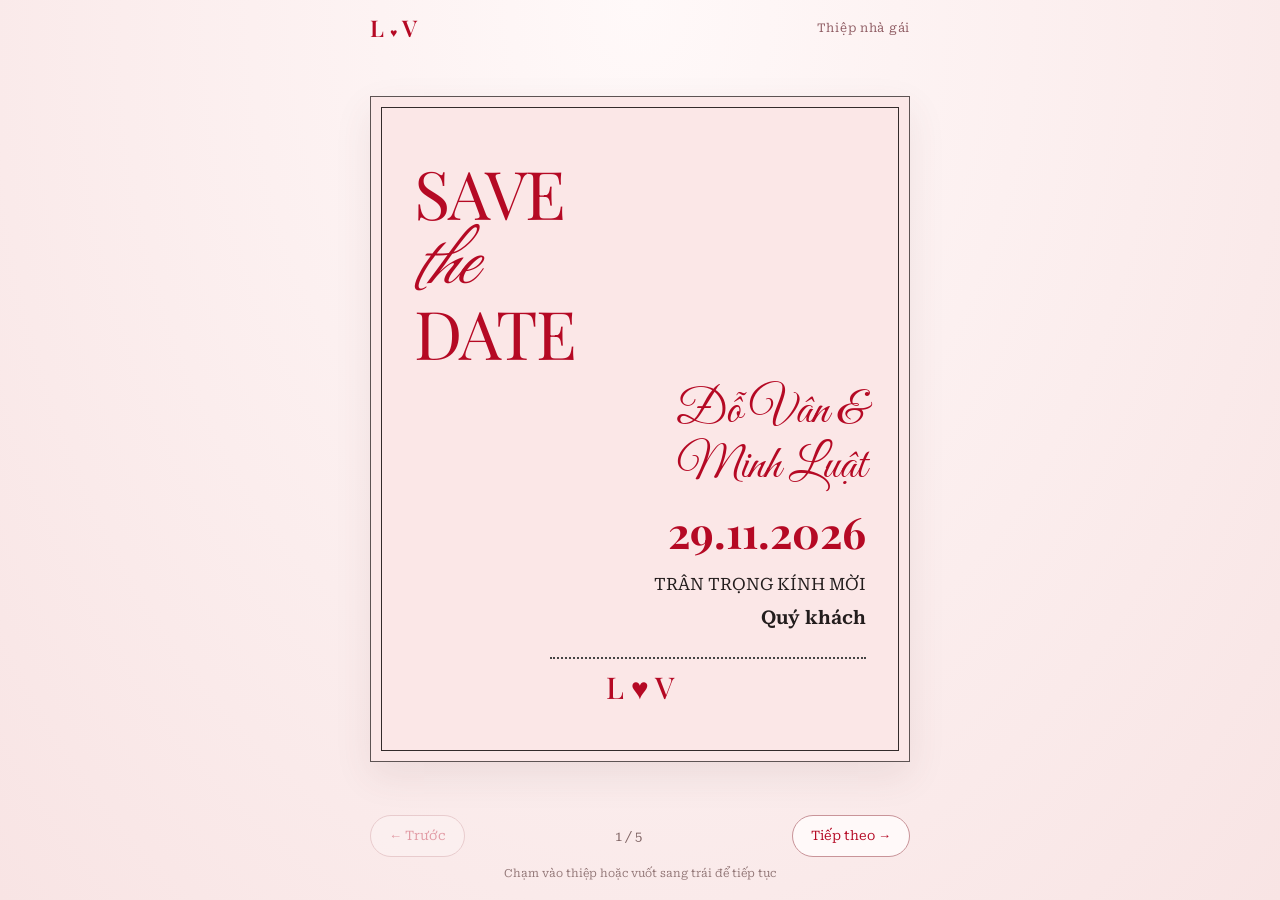
==== nha-gai.html @ 681105d7 "Add files via upload" ====
<!doctype html><html lang="vi"><head><meta charset="utf-8"><meta name="viewport" content="width=device-width,initial-scale=1"><meta name="theme-color" content="#fff5f4"><title>Thiệp cưới Minh Luật & Đỗ Vân</title><link rel="preconnect" href="https://fonts.googleapis.com"><link rel="preconnect" href="https://fonts.gstatic.com" crossorigin><link href="https://fonts.googleapis.com/css2?family=Great+Vibes&family=Playfair+Display:wght@400;500;600;700&family=Roboto+Serif:wght@400;500;600&display=swap" rel="stylesheet"><link rel="stylesheet" href="./style.css?v=5"><meta name="wedding-side" content="gai"></head><body><main class="app"><header class="toolbar"><a class="brand" href="./index.html">L <span>♥</span> V</a><span class="family-label" id="familyLabel"></span></header><div class="scene" id="scene" tabindex="0" role="button" aria-label="Chạm để mở thiệp"><section class="view" id="view" aria-live="polite"></section></div><footer class="controls"><button id="prev">← Trước</button><span id="counter">1 / 5</span><button id="next">Tiếp theo →</button></footer><p class="hint">Chạm vào thiệp hoặc vuốt sang trái để tiếp tục</p></main><script src="./script.js?v=5"></script></body></html>
---- style.css ----
:root{--red:#b50924;--pink:#fbe7e7;--ink:#231d1d;--paper:#fffdfb}*{box-sizing:border-box}html,body{margin:0;min-height:100%;font-family:'Roboto Serif',Georgia,serif;color:var(--ink)}body{background:radial-gradient(ellipse at top,#fff9f9 0%,#f8e4e4 100%)}button{font:inherit;cursor:pointer}.app{min-height:100dvh;display:flex;flex-direction:column;align-items:center;padding:12px 12px 20px}.toolbar{width:min(100%,540px);display:flex;align-items:center;justify-content:space-between;gap:12px;margin-bottom:12px}.brand{font:600 23px 'Playfair Display',serif;color:var(--red)}.brand span{font-size:12px}.side-switch{display:flex;background:#fff;border:1px solid #e5c6c6;border-radius:30px;padding:3px}.side-switch button{border:0;background:transparent;padding:8px 14px;border-radius:24px;font-size:12px}.side-switch button.active{background:var(--red);color:white}.scene{flex:1;width:min(100%,540px);min-height:0;display:grid;place-items:center;outline:none;perspective:1100px}.view{width:100%;height:min(74dvh,760px);min-height:460px;position:relative;display:grid;place-items:center;animation:appear .55s ease both}@keyframes appear{from{opacity:0;transform:translateY(14px) scale(.98)}to{opacity:1;transform:none}}.card{position:relative;width:100%;height:100%;overflow:hidden;border:1px solid #5d5353;background:var(--paper);box-shadow:0 14px 35px #653d3d18;padding:clamp(20px,6%,40px)}.card:after{content:'';position:absolute;inset:10px;border:1px solid #332b2b;pointer-events:none}.cover{background:var(--pink);display:flex;flex-direction:column;justify-content:space-between;padding:12% 8% 10%;text-align:center}.save{font-family:'Playfair Display',serif;font-size:clamp(35px,9vw,67px);line-height:.94;color:var(--red);align-self:flex-start;text-align:left;letter-spacing:-2px}.save em{font-family:'Great Vibes',cursive;font-weight:400;font-size:1.15em;letter-spacing:0}.cover-middle{align-self:flex-end;text-align:right;width:100%;margin-top:20px}.names-script{font:clamp(35px,8vw,60px) 'Great Vibes',cursive;color:var(--red);line-height:1.15}.cover-date{font:700 clamp(29px,7vw,48px) 'Playfair Display',serif;color:var(--red);margin:8px 0 14px}.invite-label{font-size:clamp(12px,3vw,17px)}.dotted{border-bottom:2px dotted #444;width:70%;margin:28px 0 0 auto}.monogram{font:500 30px 'Playfair Display',serif;color:var(--red)}.opened{width:100%;height:78%;position:relative;display:grid;place-items:end center}.envelope-back{position:absolute;inset:24% 3% 5%;background:#f4cfd0;border:1px solid #c68e93;box-shadow:0 14px 30px #75484826}.envelope-back:before{content:'';position:absolute;top:-29%;left:0;width:100%;height:52%;background:#f9dddd;clip-path:polygon(0 100%,50% 0,100% 100%);border-bottom:1px solid #c68e93;animation:flap 1s ease both;transform-origin:bottom}@keyframes flap{from{transform:rotateX(170deg)}to{transform:rotateX(0)}}.stack{position:absolute;width:67%;height:72%;top:1%;left:16.5%}.mini{position:absolute;width:100%;height:100%;border:1px solid #cba9a9;background:white;box-shadow:0 6px 12px #4d202026;display:flex;flex-direction:column;align-items:center;justify-content:center;gap:18px;color:var(--red)}.mini:nth-child(1){transform:rotate(-10deg) translate(-18px,16px)}.mini:nth-child(2){transform:rotate(7deg) translate(17px,8px);background:var(--pink)}.mini:nth-child(3){transform:rotate(0);background:#fffafa}.mini b{font:700 28px 'Playfair Display',serif}.mini span{font:35px 'Great Vibes',cursive}.envelope-front{position:absolute;inset:53% 3% 5%;background:#f9dddd;clip-path:polygon(0 0,50% 52%,100% 0,100% 100%,0 100%);border-bottom:1px solid #d7a3a3}.opened-caption{position:absolute;bottom:0;color:#8b4545;font-size:12px}.ceremony{background:var(--pink);display:flex;flex-direction:column;justify-content:flex-end;gap:clamp(12px,3vh,30px);padding:10% 9% 12%}.double-happiness{position:absolute;right:-10%;top:-10%;font-family:serif;font-size:clamp(220px,75vw,450px);line-height:1;color:#fff;opacity:.93;pointer-events:none}.ceremony>*:not(.double-happiness){z-index:1}.eyebrow{font-size:clamp(15px,3.7vw,24px);font-weight:700;letter-spacing:1px}.couple-large{font:600 clamp(43px,10vw,76px)/1.2 'Playfair Display',serif;color:var(--red);text-transform:uppercase;overflow-wrap:break-word}.detail{font-size:clamp(13px,3.4vw,21px);line-height:1.65;letter-spacing:.4px}.detail strong{font-weight:700}.detail .address{font-size:.94em}.reception{display:flex;flex-direction:column;justify-content:space-around;align-items:center;text-align:center;gap:8px;padding:9% 7%}.reception .names-script{font-size:clamp(44px,10vw,74px)}.reception .date-big{font:700 clamp(38px,9vw,65px) 'Playfair Display',serif;color:var(--red)}.reception p{margin:0;font-size:clamp(13px,3vw,19px);line-height:1.55}.reception .venue{font:700 clamp(32px,8vw,55px) 'Playfair Display',serif;color:var(--red)}.reception .script-note{font:clamp(26px,6vw,43px) 'Great Vibes',cursive;color:var(--red)}.parents{display:grid;grid-template-columns:1fr 1fr;gap:10px;width:100%;margin-top:6px}.parents p{font-size:clamp(11px,2.6vw,16px);line-height:1.6}.qr-card{display:flex;flex-direction:column;justify-content:center;align-items:center;text-align:center;gap:22px;background:var(--pink)}.qr-card h2{font:600 clamp(30px,7vw,48px) 'Playfair Display',serif;color:var(--red);margin:0}.qr-card img{width:min(55%,230px);aspect-ratio:1;background:white;padding:10px}.qr-card p{line-height:1.7;font-size:clamp(13px,3vw,18px);margin:0}.map-link{display:inline-block;background:var(--red);color:#fff;text-decoration:none;padding:13px 22px;border-radius:30px;font-size:14px}.controls{display:flex;align-items:center;justify-content:space-between;width:min(100%,540px);padding:12px 0 0;gap:10px}.controls button{border:1px solid #c99499;background:#fff9f9;color:var(--red);border-radius:30px;padding:12px 18px;font-size:13px}.controls button:disabled{opacity:.35;cursor:default}.controls span{font-size:13px;color:#7e6262}.hint{font-size:11px;color:#927676;text-align:center;margin:10px 0 0}@media(max-width:420px){.app{padding:8px 9px 14px}.toolbar{margin-bottom:8px}.view{height:min(76dvh,680px);min-height:420px}.card{padding:22px}.cover{padding:14% 8% 11%}.ceremony{padding:12% 8%}.reception{padding:11% 6%}.reception p{font-size:12px}.parents p{font-size:11px}.dotted{margin-top:16px}.reception .names-script{font-size:48px}.reception .date-big{font-size:43px}.reception .venue{font-size:37px}}@media(max-height:720px){.view{height:72dvh;min-height:390px}.ceremony{gap:10px}.reception{gap:3px}.reception .names-script{font-size:42px}.reception .date-big{font-size:38px}.reception .venue{font-size:32px}.reception .script-note{font-size:26px}}

/* V2: chữ thanh thoát, gọn hơn trên mọi kích thước */
.brand{text-decoration:none}.family-label{font-size:12px;color:#8e5b62;letter-spacing:.06em}
.ceremony{gap:clamp(10px,2.4vh,22px)}.eyebrow{font-size:clamp(14px,3.2vw,19px)}
.couple-large{font-size:clamp(35px,8.2vw,61px);line-height:1.24;font-weight:500;letter-spacing:-.025em}
.detail{font-size:clamp(12px,2.8vw,17px);line-height:1.75;letter-spacing:0}
.reception .names-script{font-size:clamp(37px,8vw,60px)}
.reception p{font-size:clamp(11px,2.5vw,15px);line-height:1.55}
.reception .date-big{font-size:clamp(32px,7vw,50px)}
.reception .venue{font-size:clamp(28px,6.5vw,45px)}
.reception .script-note{font-size:clamp(24px,5vw,35px)}
.parents p{font-size:clamp(10px,2.2vw,13px)}
.guest-name{margin-top:12px;font-size:clamp(14px,3vw,19px);font-weight:600;overflow-wrap:anywhere}
.guest-reception{font-weight:600;color:var(--red);overflow-wrap:anywhere}
@media(max-width:420px){.couple-large{font-size:clamp(33px,9vw,42px)}.detail{font-size:12px}.reception p{font-size:11px}.reception .names-script{font-size:39px}.reception .date-big{font-size:34px}.reception .venue{font-size:31px}.parents p{font-size:10px}}
/* Trang quản lý tạo link */
.home-body{background:linear-gradient(160deg,#fffafa,#f8e5e5);min-height:100dvh}
.dashboard{width:min(100% - 28px,720px);margin:0 auto;padding:42px 0 50px}
.dashboard-top{text-align:center;margin-bottom:32px}.tiny-label{font-size:11px;letter-spacing:.26em;color:#8d6b6b}
.dashboard-top h1{font:500 clamp(30px,7vw,50px) 'Playfair Display',serif;color:var(--red);margin:12px 0}.dashboard-top h1 span{font:45px 'Great Vibes',cursive}
.dashboard-top p{letter-spacing:.2em;color:#80686a}.panel{border:1px solid #ecd3d3;background:#fffdfcf0;border-radius:16px;padding:clamp(20px,5vw,32px);margin-bottom:18px;box-shadow:0 10px 30px #673c3c0a}
.panel h2{font:600 23px 'Playfair Display',serif;margin:0 0 9px}.sub{font-size:13px;line-height:1.7;color:#745e5e;margin:0 0 24px}
.panel label{display:block;font-size:13px;font-weight:600;margin:17px 0 8px}.panel select,.panel textarea{width:100%;border:1px solid #e5c8c8;border-radius:9px;background:#fff;padding:12px 14px;color:#302626;font:14px/1.6 'Roboto Serif',serif;outline-color:#bc7c87}.panel textarea{resize:vertical;min-height:115px}
.button-row{display:flex;gap:9px;flex-wrap:wrap;margin-top:18px}.button-row button,.result-row button{border:1px solid #c68d95;background:#fff;border-radius:9px;color:var(--red);padding:11px 14px;font-size:12px}.button-row .primary{background:var(--red);color:white}.button-row button:disabled{opacity:.4;cursor:not-allowed}
.results{margin-top:18px}.result-row{border-top:1px solid #f1e2e2;padding:13px 0;display:flex;gap:10px;justify-content:space-between;align-items:center}.result-row strong{font-size:13px;display:block;margin-bottom:5px}.result-row a{font-size:11px;overflow-wrap:anywhere;color:#9e2335;text-decoration:none}.result-row button{flex-shrink:0}.quick-links{display:grid;grid-template-columns:1fr 1fr;gap:12px;margin-top:18px}.quick-links a{text-align:center;padding:14px 8px;border:1px solid #e5b9bf;border-radius:10px;text-decoration:none;color:var(--red);font-size:13px}.footnote{font-size:11px;color:#8d7272;line-height:1.8;text-align:center}
@media(max-width:480px){.dashboard{padding-top:25px}.result-row{align-items:flex-start}.result-row button{padding:9px}.quick-links{grid-template-columns:1fr}}

/* V3: tên tách dòng, nội dung tiệc không bị tràn, thiệp trong phong bì có chuyển động */
.cover-names{display:flex;flex-direction:column;align-items:flex-end;gap:0;font-size:clamp(33px,7vw,51px);line-height:1.02;white-space:nowrap}.cover-names .name-amp{font-family:'Playfair Display',serif;font-size:.43em;line-height:1.1;margin:0 30% 0 0}.cover-middle{margin-top:10px}.cover-date{font-size:clamp(28px,6vw,43px)}
.mini{overflow:hidden;gap:10px;animation:cardFloat 3.8s ease-in-out infinite alternate;transition:filter .3s}.mini:nth-child(1){animation-delay:-1.4s}.mini:nth-child(2){animation-delay:-.7s}.mini:nth-child(3){animation-delay:0s}.mini:after{content:'✦';position:absolute;right:13px;top:14px;color:#cfadb0;font-size:22px;opacity:.5;animation:twinkle 2.6s ease-in-out infinite alternate}.mini-kicker{font-size:clamp(9px,2vw,12px);letter-spacing:.15em;color:#b9818b;opacity:.72}.mini b{font-size:clamp(21px,5vw,29px)}.mini span{font-size:clamp(25px,6vw,36px)}.mini-detail{font-size:clamp(8px,1.8vw,11px);color:#b7858b;opacity:.65;text-align:center;padding:0 8px}.mini-qr{background:#fff9f8}.mini-party{background:#fff0f0}.mini-ceremony{background:#fffafa}@keyframes cardFloat{from{translate:0 0}to{translate:0 -10px}}@keyframes twinkle{from{opacity:.15;transform:scale(.7)}to{opacity:.8;transform:scale(1.1)}}
.reception{padding:8% 7% 9%;gap:clamp(3px,1vh,8px)}.reception .names-script{font-size:clamp(31px,6.5vw,49px);line-height:1.12}.reception p{font-size:clamp(10px,2.1vw,13px);line-height:1.4}.reception .date-big{font-size:clamp(31px,6vw,44px)}.reception .venue{font-size:clamp(27px,5.6vw,40px)}.reception .script-note{font-size:clamp(24px,4.8vw,34px);line-height:1.1}.parents{gap:12px;margin-top:4px;align-items:start}.parents p{font-size:clamp(9px,1.9vw,12px);line-height:1.45;overflow-wrap:break-word}.parents strong{display:inline-block;margin-bottom:4px}.reception .dotted{margin-top:3px!important}
@media(max-width:420px){.cover-names{font-size:clamp(30px,8vw,39px)}.cover-names .name-amp{font-size:.4em}.reception{padding:8% 6%;gap:3px}.reception .names-script{font-size:clamp(29px,8vw,37px)}.reception p{font-size:clamp(9px,2.6vw,11px);line-height:1.35}.reception .date-big{font-size:clamp(29px,8vw,36px)}.reception .venue{font-size:clamp(26px,7vw,32px)}.reception .script-note{font-size:clamp(23px,6vw,29px)}.parents p{font-size:clamp(8px,2.25vw,10px)}.mini-detail{font-size:8px}}
@media(max-height:740px){.reception{gap:2px;padding:7% 6%}.reception p{font-size:10px}.reception .names-script{font-size:34px}.reception .date-big{font-size:33px}.reception .venue{font-size:29px}.reception .script-note{font-size:25px}.parents p{font-size:9px}}
@media(prefers-reduced-motion:reduce){.mini,.mini:after{animation:none}}

/* V5: each full name occupies exactly one line on the envelope */
.cover .cover-names{display:flex;flex-direction:column;align-items:flex-end;gap:0;width:100%;font-size:clamp(29px,6.6vw,47px);line-height:1.17;white-space:normal;}
.cover .cover-name-line{display:block;white-space:nowrap;max-width:100%;font-family:'Great Vibes',cursive;}
@media(max-width:420px){.cover .cover-names{font-size:clamp(26px,7.4vw,35px);}}
@media(max-width:350px){.cover .cover-names{font-size:26px;}}
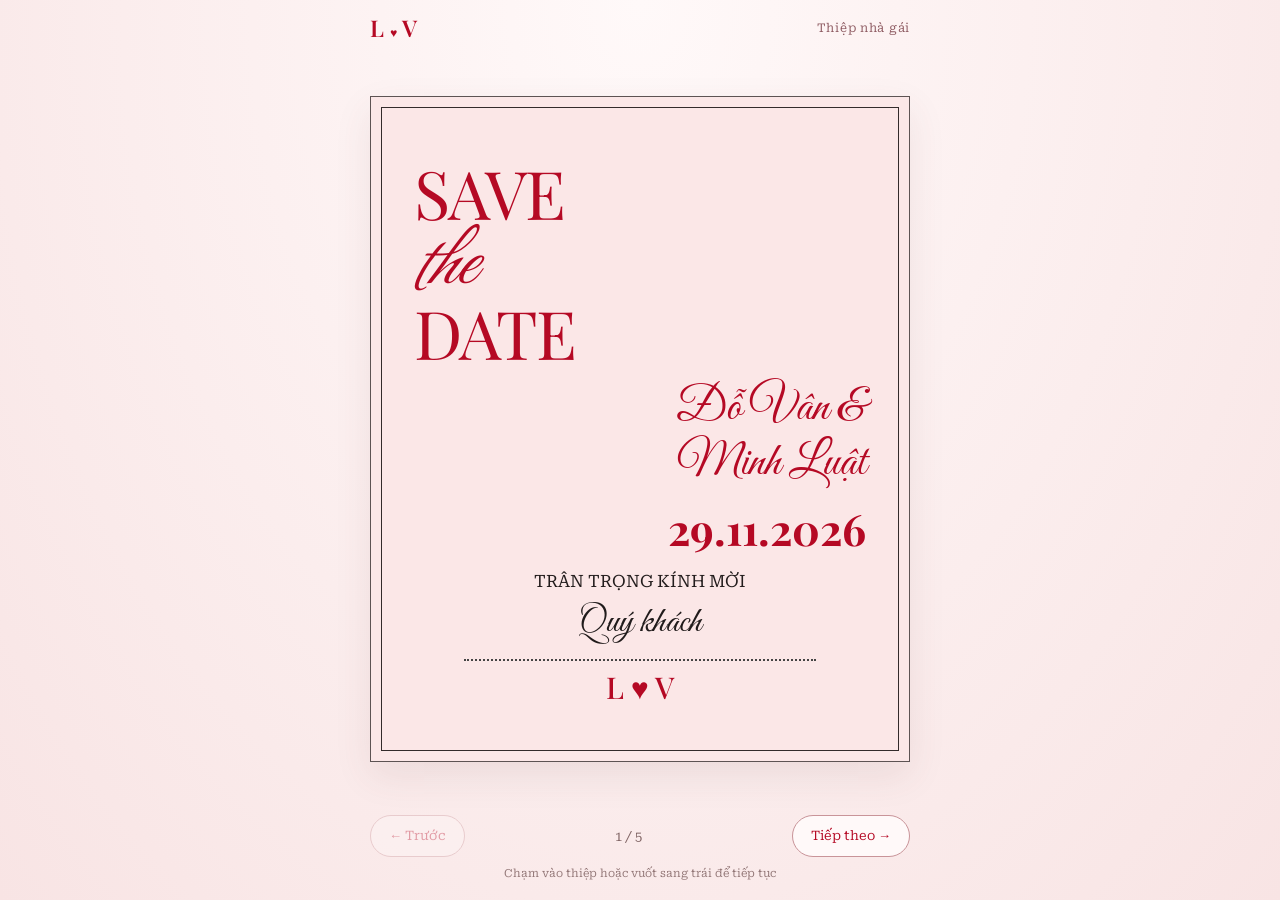
==== commit ec5f93d3: "Add files via upload" ====
--- a/nha-gai.html
+++ b/nha-gai.html
@@ -1 +1 @@
-<!doctype html><html lang="vi"><head><meta charset="utf-8"><meta name="viewport" content="width=device-width,initial-scale=1"><meta name="theme-color" content="#fff5f4"><title>Thiệp cưới Minh Luật & Đỗ Vân</title><link rel="preconnect" href="https://fonts.googleapis.com"><link rel="preconnect" href="https://fonts.gstatic.com" crossorigin><link href="https://fonts.googleapis.com/css2?family=Great+Vibes&family=Playfair+Display:wght@400;500;600;700&family=Roboto+Serif:wght@400;500;600&display=swap" rel="stylesheet"><link rel="stylesheet" href="./style.css?v=5"><meta name="wedding-side" content="gai"></head><body><main class="app"><header class="toolbar"><a class="brand" href="./index.html">L <span>♥</span> V</a><span class="family-label" id="familyLabel"></span></header><div class="scene" id="scene" tabindex="0" role="button" aria-label="Chạm để mở thiệp"><section class="view" id="view" aria-live="polite"></section></div><footer class="controls"><button id="prev">← Trước</button><span id="counter">1 / 5</span><button id="next">Tiếp theo →</button></footer><p class="hint">Chạm vào thiệp hoặc vuốt sang trái để tiếp tục</p></main><script src="./script.js?v=5"></script></body></html>+<!doctype html><html lang="vi"><head><meta charset="utf-8"><meta name="viewport" content="width=device-width,initial-scale=1"><meta name="theme-color" content="#fff5f4"><title>Thiệp cưới Minh Luật & Đỗ Vân</title><link rel="preconnect" href="https://fonts.googleapis.com"><link rel="preconnect" href="https://fonts.gstatic.com" crossorigin><link href="https://fonts.googleapis.com/css2?family=Great+Vibes&family=Playfair+Display:wght@400;500;600;700&family=Roboto+Serif:wght@400;500;600&display=swap" rel="stylesheet"><link rel="stylesheet" href="./style.css?v=6"><meta name="wedding-side" content="gai"></head><body><main class="app"><header class="toolbar"><a class="brand" href="./index.html">L <span>♥</span> V</a><span class="family-label" id="familyLabel"></span></header><div class="scene" id="scene" tabindex="0" role="button" aria-label="Chạm để mở thiệp"><section class="view" id="view" aria-live="polite"></section></div><footer class="controls"><button id="prev">← Trước</button><span id="counter">1 / 5</span><button id="next">Tiếp theo →</button></footer><p class="hint">Chạm vào thiệp hoặc vuốt sang trái để tiếp tục</p></main><script src="./script.js?v=6"></script></body></html>
--- a/style.css
+++ b/style.css
@@ -39,3 +39,10 @@
 .cover .cover-name-line{display:block;white-space:nowrap;max-width:100%;font-family:'Great Vibes',cursive;}
 @media(max-width:420px){.cover .cover-names{font-size:clamp(26px,7.4vw,35px);}}
 @media(max-width:350px){.cover .cover-names{font-size:26px;}}
+
+/* V6: tên khách mời cân giữa, nét viết tay màu đen trên cả phong bì và tờ tiệc */
+.cover-middle .invite-label{text-align:center;margin-top:10px;}
+.cover-middle .guest-calligraphy{width:100%;text-align:center;margin:7px auto 0;color:#201b1b;font-family:'Great Vibes',cursive;font-weight:400;font-size:clamp(25px,5.2vw,37px);line-height:1.4;letter-spacing:.01em;overflow-wrap:break-word;word-break:normal;}
+.cover-middle .dotted{width:78%;margin:10px auto 0;}
+.reception .guest-calligraphy{width:100%;max-width:100%;text-align:center;margin:0 auto;color:#201b1b;font-family:'Great Vibes',cursive;font-weight:400;font-size:clamp(23px,4.8vw,34px);line-height:1.3;letter-spacing:.01em;overflow-wrap:break-word;word-break:normal;}
+@media(max-width:420px){.cover-middle .guest-calligraphy{font-size:clamp(23px,7vw,30px)}.reception .guest-calligraphy{font-size:clamp(22px,6.3vw,28px)}.cover-middle .dotted{margin-top:8px;}}
